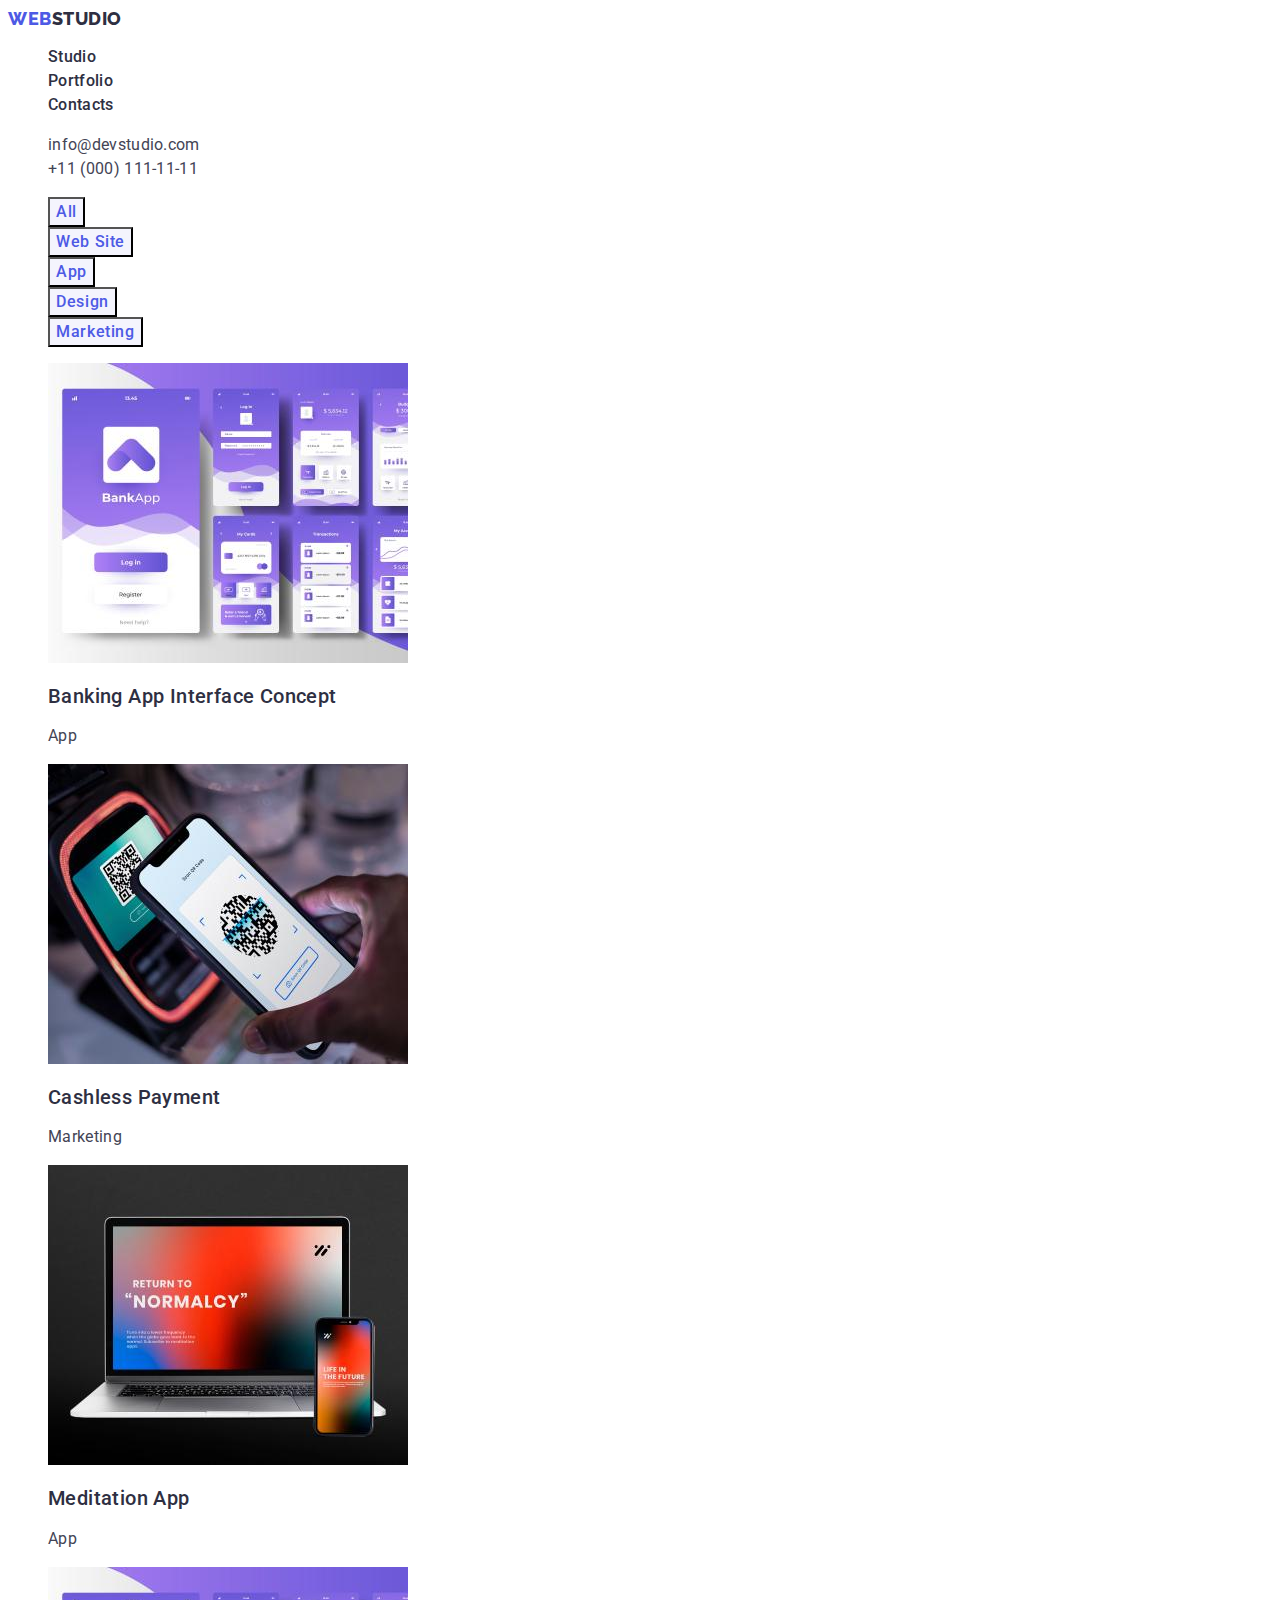
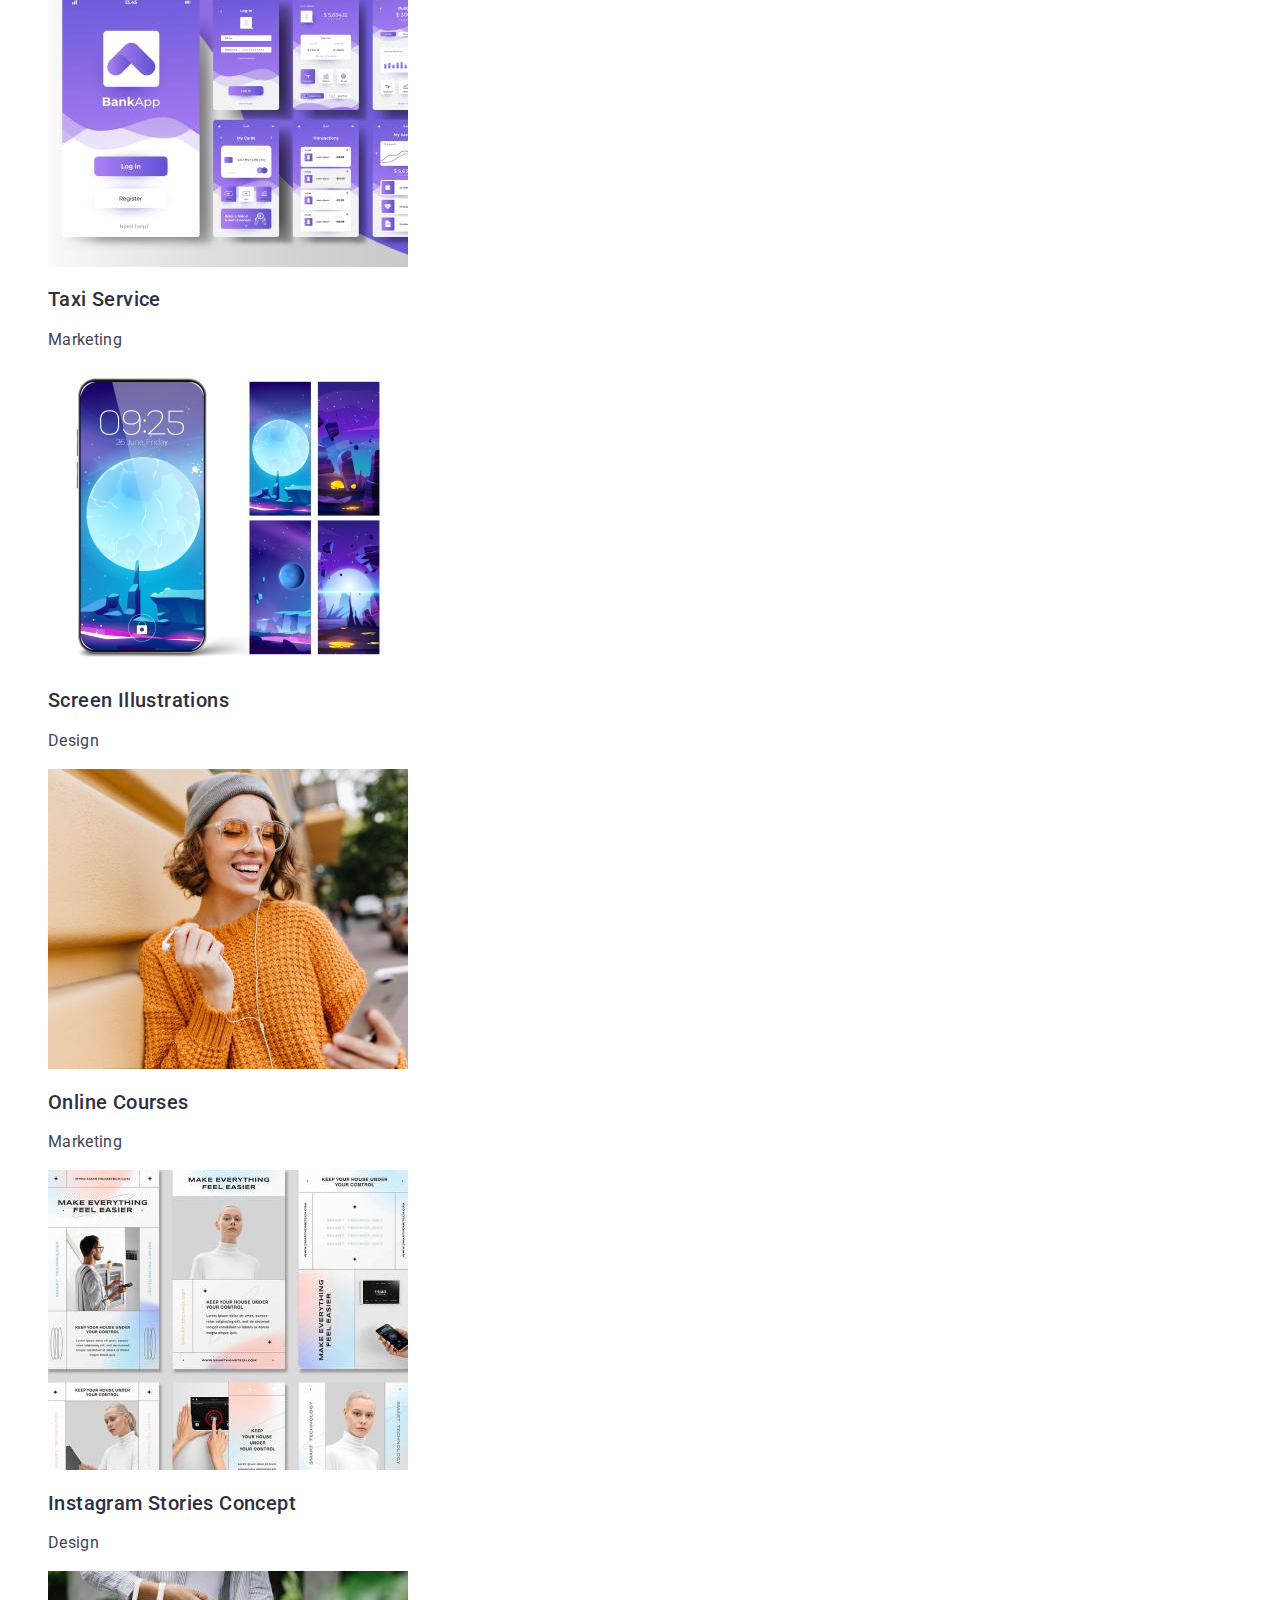
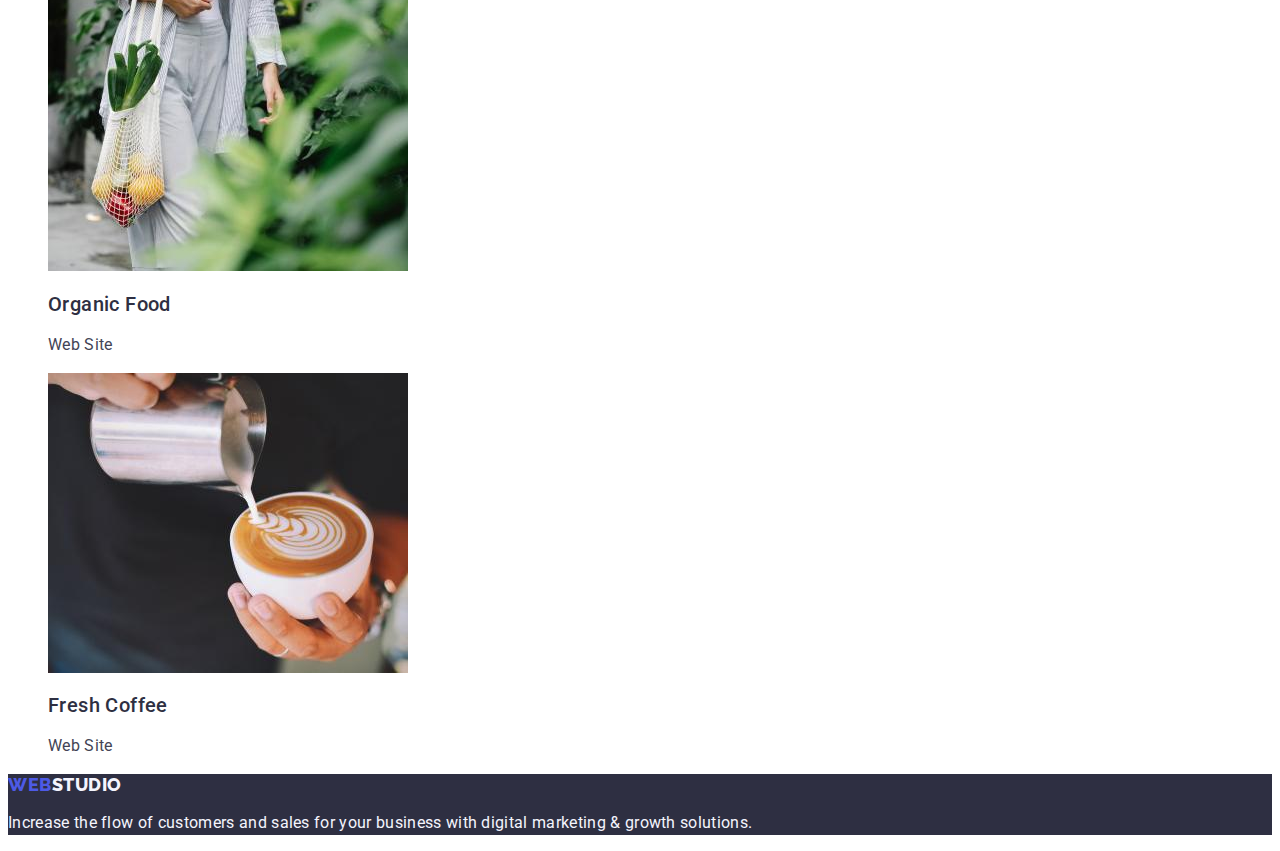
==== portfolio.html @ b9235daa "Add files via upload" ====
<!DOCTYPE html>
<html lang="en">
<head>
    <meta charset="UTF-8">
    <meta http-equiv="X-UA-Compatible" content="IE=edge">
    <meta name="viewport" content="width=device-width, initial-scale=1.0">
    <title>Portfolio</title>
    <link rel="preconnect" href="https://fonts.googleapis.com">
    <link rel="preconnect" href="https://fonts.gstatic.com" crossorigin>
    <link href="https://fonts.googleapis.com/css2?family=Montserrat:wght@400;700&family=Raleway:wght@800&family=Roboto:wght@400;500;700&display=swap" rel="stylesheet">
    <link rel="stylesheet" href="./css/styles.css">
</head>
<body>
    <header class="page-header">
        <nav class="page-nav">
            <a class="logo link" href="./index.html">Web<span class="logo-accent">Studio</span></a>
            <ul class="menu-list list">
                <li><a class="menu-item-list text-font link" href="./index.html">Studio</a></li>
                <li><a class="menu-item-list text-font link" href="./portfolio.html">Portfolio</a></li>
                <li><a class="menu-item-list text-font link" href="">Contacts</a></li>
            </ul>
        </nav>
        <address class="contacts-info">
            <ul class="contacts list">
                <li><a class="contact-link text-font link" href="mailto:info@devstudio.com">info@devstudio.com</a></li>
                <li><a class="contact-link text-font link" href="tel:+110001111111">+11 (000) 111-11-11</a></li>
            </ul>
        </address>
    </header>
    <main class="main-portfolio">
        <!-- Main-navy-buttons -->
        <section class="portfolio-nav-buttons">
            <h1 hidden>Portfolio</h1>
            <ul class="portfolio-nav-list list">
                <li class="portfolio-nav-list-item">
                    <button class="portfolio-button" type="button">All</button>
                </li>
                <li class="portfolio-nav-list-item">
                    <button class="portfolio-button" type="button">Web Site</button>
                </li>
                <li class="portfolio-nav-list-item">
                    <button class="portfolio-button" type="button">App</button>
                </li>
                <li  class="portfolio-nav-list-item">
                    <button class="portfolio-button" type="button">Design</button>
                </li>
                <li class="portfolio-nav-list-item">
                    <button class="portfolio-button" type="button">Marketing</button>
                </li>
            </ul>
            <ul class="portfolio-img list">
                <!-- <h2 hidden>description</h2> -->
                <li class="portfolio-visual-item">
                    <a class="card-img link" href="">
                        <img src="./images/portfolio/1_1.jpg" alt="Banking App Interface Concept" width="360">
                        <!-- <h3>Banking App Interface Concept</h3> -->
                        <h2 class="third-header text-font">Banking App Interface Concept</h2>
                        <p class="feature-descriptions text-font">App</p>
                    </a>
                </li>
                <li class="portfolio-visual-item">
                    <a class="card-img link" href="">
                        <img src="./images/portfolio/1_2.jpg" alt="Cashless Payment" width="360">
                        <h2 class="third-header text-font">Cashless Payment</h2>
                        <p class="feature-descriptions text-font">Marketing</p>
                    </a>
                </li>
                <li class="portfolio-visual-item">
                    <a class="card-img link" href="">
                        <img src="./images/portfolio/1_3.jpg" alt="Meditation App" width="360">
                        <h2 class="third-header text-font">Meditation App</h2>
                        <p class="feature-descriptions text-font">App</p>
                    </a>
                </li>
                <li class="portfolio-visual-item">
                    <a class="card-img link" href="">
                        <img src="./images/portfolio/2_1.jpg" alt="Taxi Service" width="360">
                        <h2 class="third-header text-font">Taxi Service</h2>
                        <p class="feature-descriptions text-font">Marketing</p>
                    </a>
                </li>
                <li class="portfolio-visual-item">
                    <a class="card-img link" href="">
                        <img src="./images/portfolio/2_2.jpg" alt="Screen Illustrations" width="360">
                        <h2 class="third-header text-font">Screen Illustrations</h2>
                        <p class="feature-descriptions text-font">Design</p>
                    </a>
                </li>
                <li class="portfolio-visual-item">
                    <a class="card-img link" href="">
                        <img src="./images/portfolio/2_3.jpg" alt="Online Courses" width="360">
                        <h2 class="third-header text-font">Online Courses</h2>
                        <p class="feature-descriptions text-font">Marketing</p>
                    </a>
                </li>
                <li class="portfolio-visual-item">
                    <a class="card-img link" href="">
                        <img src="./images/portfolio/3_1.jpg" alt="Instagram Stories Concept" width="360">
                        <h2 class="third-header text-font">Instagram Stories Concept</h2>
                        <p class="feature-descriptions text-font">Design</p>
                    </a>
                </li>
                <li class="portfolio-visual-item">
                    <a class="card-img link" href="">
                        <img src="./images/portfolio/3_2.jpg" alt="Organic Food" width="360">
                        <h2 class="third-header text-font">Organic Food</h2>
                        <p class="feature-descriptions text-font">Web Site</p>
                    </a>
                </li>
                <li class="portfolio-visual-item">
                    <a class="card-img link" href="">
                        <img src="./images/portfolio/3_3.jpg" alt="Fresh Coffee" width="360">
                        <h2 class="third-header text-font">Fresh Coffee</h2>
                        <p class="feature-descriptions text-font">Web Site</p>
                    </a>
                </li>
            </ul>
        </section>
    </main>
    <footer class="page-footer portfolio-footer-marg">
        <!-- <div class="footer-left-side"> -->
            <a class="logo-second link" href="./index.html">Web<span class="logo-second-accent">Studio</span></a>
            <p class="text-footer text-font">Increase the flow of customers and sales for your business with digital marketing & growth
            solutions.</p>
        <!-- </div> -->
    </footer>
</body>
</html>
---- css/styles.css ----
body{
    font-family: 'Roboto', sans-serif;
    color: #434455;
    background-color: #FFFFFF;
}

:root{
    --font-family: 'Raleway', sans-serif;
}

.list{
    list-style: none;
}

.link{
    text-decoration: none;
}

.logo{
    font-family: var(--font-family);
    font-weight: 800;
    font-size: 18px;
    line-height: 1.17;
    letter-spacing: 0.03em;
    text-transform: uppercase;
    color: #4D5AE5;
}

.logo-accent{
    font-family: var(--font-family);
    font-weight: 800;
    font-size: 18px;
    line-height: 1.17;
    letter-spacing: 0.03em;
    text-transform: uppercase;
    color: #2E2F42;
}

.menu-item-list{
    font-weight: 500;
    font-size: 16px;
    line-height: 1.5;
    letter-spacing: 0.02em;
    color: #2E2F42;
    }

.menu-item-list:focus{
    color: #404BBF;
}
.menu-item-list:hover{
    color: #404BBF;
}

.contacts-info{
    font-style: normal;
}

.contact-link {
    font-weight: 400;
    font-size: 16px;
    line-height: 1.5;
    letter-spacing: 0.02em;
    color: #434455;
}

.contact-link:hover{
    color: #404BBF;
}
.contact-link:focus{
    color: #404BBF;
}

.hero{
    background-color: #2E2F42;
    text-align: center;
}


.hero-title{
    font-weight: 700;
    font-size: 56px;
    line-height: 1.07;
    letter-spacing: 0.02em;
    color: #FFFFFF;
}

.main-hero-button{
    background: #4D5AE5;
    color: #FFFFFF;
    font-weight: 500;
    font-size: 16px;
    font-style: normal;
    line-height: 1.5;
    letter-spacing: 0.04em;
    cursor: pointer;
}
.main-hero-button:hover{
    background-color: #404BBF;
}

.main-hero-button:focus{
    background-color: #404BBF;
}

.second-header {
    font-weight: 700;
    font-size: 36px;
    line-height: 1.11;
    letter-spacing: 0.02em;
    text-transform: capitalize;
    color: #2E2F42;
}

.third-header{
    font-weight: 500;
    font-size: 20px;
    line-height: 1.2;
    letter-spacing: 0.02em;
    color: #2E2F42; 
}

.feature-descriptions{
    font-weight: 400;
    font-size: 16px;
    line-height: 1.5;
    letter-spacing: 0.02em;
    color: #434455;
}
.text-font{
    font-family: inherit;
}

.work-description{ 
    text-align: center;
}

.team{
    background-color: #F4F4FD;
    text-align: center;
}

.members-of-team{
    background-color: #FFFFFF;
}

.page-footer{
    background-color: #2E2F42;
}

.logo-second {
    font-family: var(--font-family);
    font-weight: 800;
    font-size: 18px;
    line-height: 1.17;
    letter-spacing: 0.03em;
    text-transform: uppercase;
    color: #4D5AE5;}

.logo-second-accent {
    font-family:var(--font-family);
    font-weight: 800;
    font-size: 18px;
    line-height: 1.17;
    letter-spacing: 0.03em;
    text-transform: uppercase;
    color: #F4F4FD;
}

.text-footer{
    font-weight: 400;
    font-size: 16px;
    line-height: 1.5;
    letter-spacing: 0.02em;
    color: #F4F4FD;
}

.portfolio-button{
    background: #F4F4FD;
    color: #4D5AE5;
    font-family: inherit;
    font-weight: 500;
    font-size: 16px;
    font-style: normal;
    line-height: 1.5;
    letter-spacing: 0.04em;
    cursor: pointer;
}

.portfolio-button:hover{
    color: #FFFFFF;
    background-color: #404BBF;
}

.portfolio-button:focus{
    color: #FFFFFF;
    background-color: #404BBF;
}

.portfolio-visual-item{
    background-color: #FFFFFF;}
   

.img-card-header{
    font-family: inherit;
    font-weight: 500;
    font-size: 20px;
    line-height: 1.2;
    letter-spacing: 0.02em;
    color: #2E2F42;
}
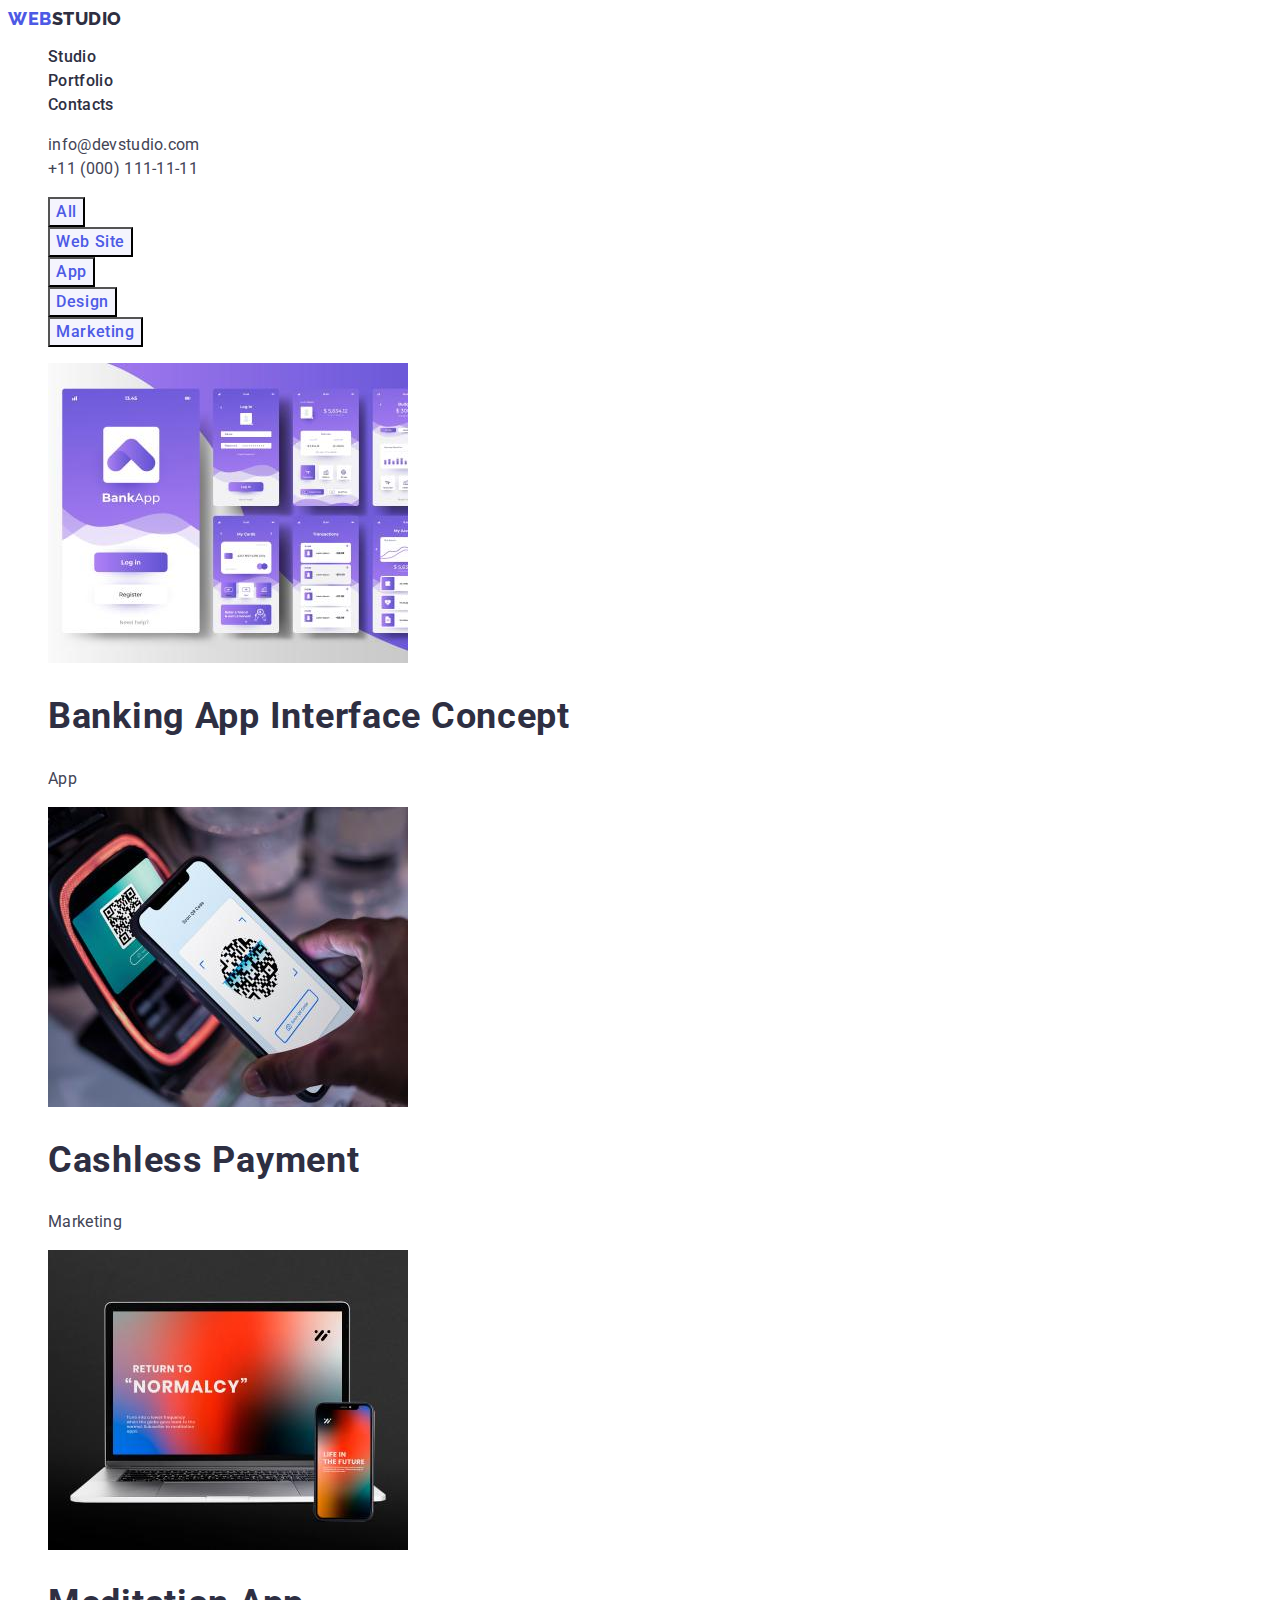
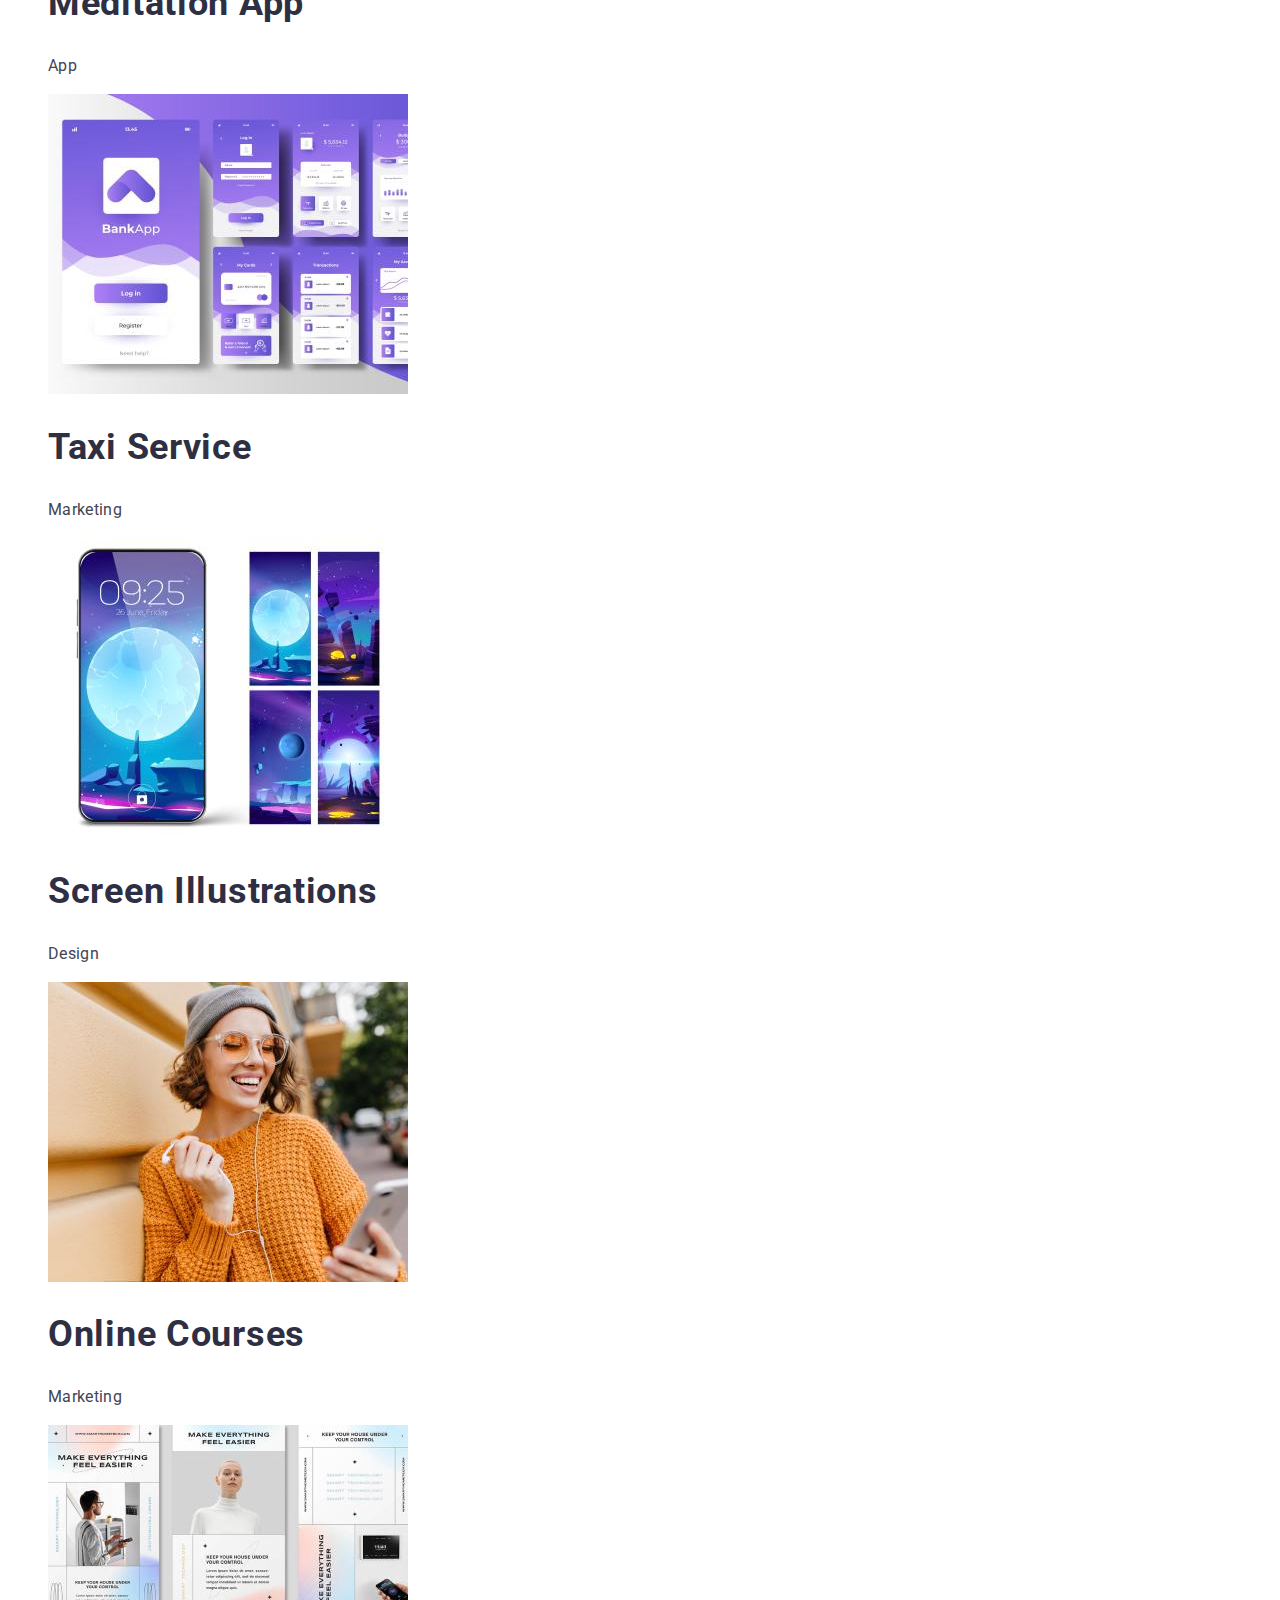
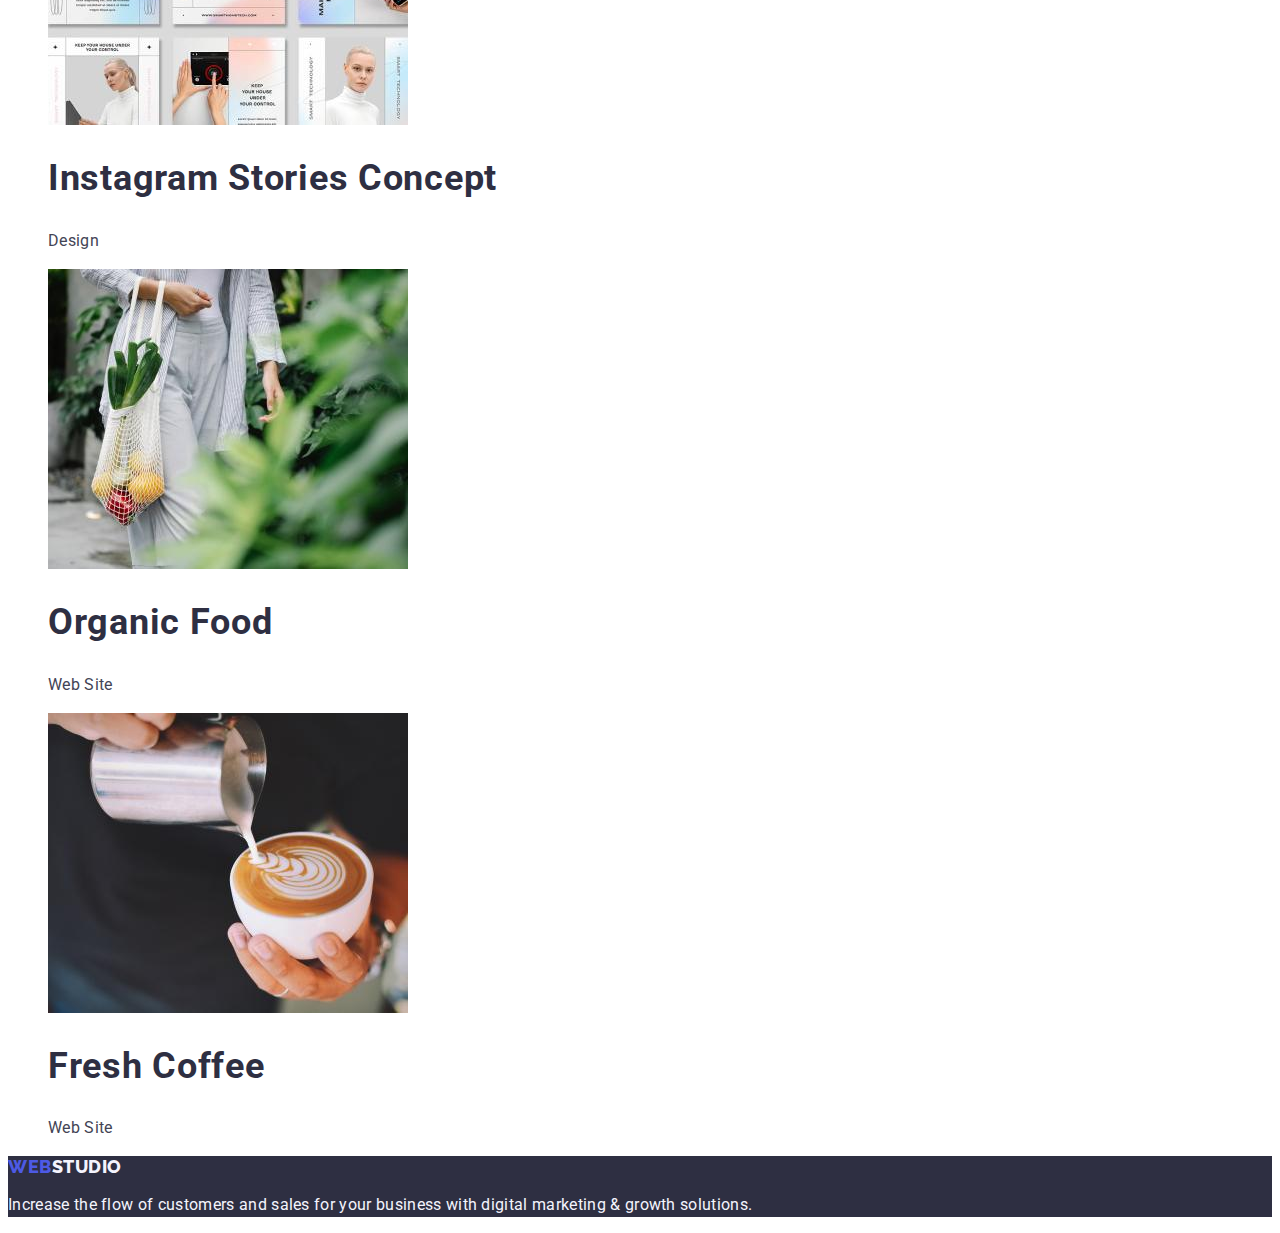
==== commit e0978e78: "finally!" ====
--- a/portfolio.html
+++ b/portfolio.html
@@ -54,63 +54,63 @@
                     <a class="card-img link" href="">
                         <img src="./images/portfolio/1_1.jpg" alt="Banking App Interface Concept" width="360">
                         <!-- <h3>Banking App Interface Concept</h3> -->
-                        <h2 class="third-header text-font">Banking App Interface Concept</h2>
+                        <h2 class="second-header text-font">Banking App Interface Concept</h2>
                         <p class="feature-descriptions text-font">App</p>
                     </a>
                 </li>
                 <li class="portfolio-visual-item">
                     <a class="card-img link" href="">
                         <img src="./images/portfolio/1_2.jpg" alt="Cashless Payment" width="360">
-                        <h2 class="third-header text-font">Cashless Payment</h2>
+                        <h2 class="second-header text-font">Cashless Payment</h2>
                         <p class="feature-descriptions text-font">Marketing</p>
                     </a>
                 </li>
                 <li class="portfolio-visual-item">
                     <a class="card-img link" href="">
                         <img src="./images/portfolio/1_3.jpg" alt="Meditation App" width="360">
-                        <h2 class="third-header text-font">Meditation App</h2>
+                        <h2 class="second-header text-font">Meditation App</h2>
                         <p class="feature-descriptions text-font">App</p>
                     </a>
                 </li>
                 <li class="portfolio-visual-item">
                     <a class="card-img link" href="">
                         <img src="./images/portfolio/2_1.jpg" alt="Taxi Service" width="360">
-                        <h2 class="third-header text-font">Taxi Service</h2>
+                        <h2 class="second-header text-font">Taxi Service</h2>
                         <p class="feature-descriptions text-font">Marketing</p>
                     </a>
                 </li>
                 <li class="portfolio-visual-item">
                     <a class="card-img link" href="">
                         <img src="./images/portfolio/2_2.jpg" alt="Screen Illustrations" width="360">
-                        <h2 class="third-header text-font">Screen Illustrations</h2>
+                        <h2 class="second-header text-font">Screen Illustrations</h2>
                         <p class="feature-descriptions text-font">Design</p>
                     </a>
                 </li>
                 <li class="portfolio-visual-item">
                     <a class="card-img link" href="">
                         <img src="./images/portfolio/2_3.jpg" alt="Online Courses" width="360">
-                        <h2 class="third-header text-font">Online Courses</h2>
+                        <h2 class="second-header text-font">Online Courses</h2>
                         <p class="feature-descriptions text-font">Marketing</p>
                     </a>
                 </li>
                 <li class="portfolio-visual-item">
                     <a class="card-img link" href="">
                         <img src="./images/portfolio/3_1.jpg" alt="Instagram Stories Concept" width="360">
-                        <h2 class="third-header text-font">Instagram Stories Concept</h2>
+                        <h2 class="second-header text-font">Instagram Stories Concept</h2>
                         <p class="feature-descriptions text-font">Design</p>
                     </a>
                 </li>
                 <li class="portfolio-visual-item">
                     <a class="card-img link" href="">
                         <img src="./images/portfolio/3_2.jpg" alt="Organic Food" width="360">
-                        <h2 class="third-header text-font">Organic Food</h2>
+                        <h2 class="second-header text-font">Organic Food</h2>
                         <p class="feature-descriptions text-font">Web Site</p>
                     </a>
                 </li>
                 <li class="portfolio-visual-item">
                     <a class="card-img link" href="">
                         <img src="./images/portfolio/3_3.jpg" alt="Fresh Coffee" width="360">
-                        <h2 class="third-header text-font">Fresh Coffee</h2>
+                        <h2 class="second-header text-font">Fresh Coffee</h2>
                         <p class="feature-descriptions text-font">Web Site</p>
                     </a>
                 </li>
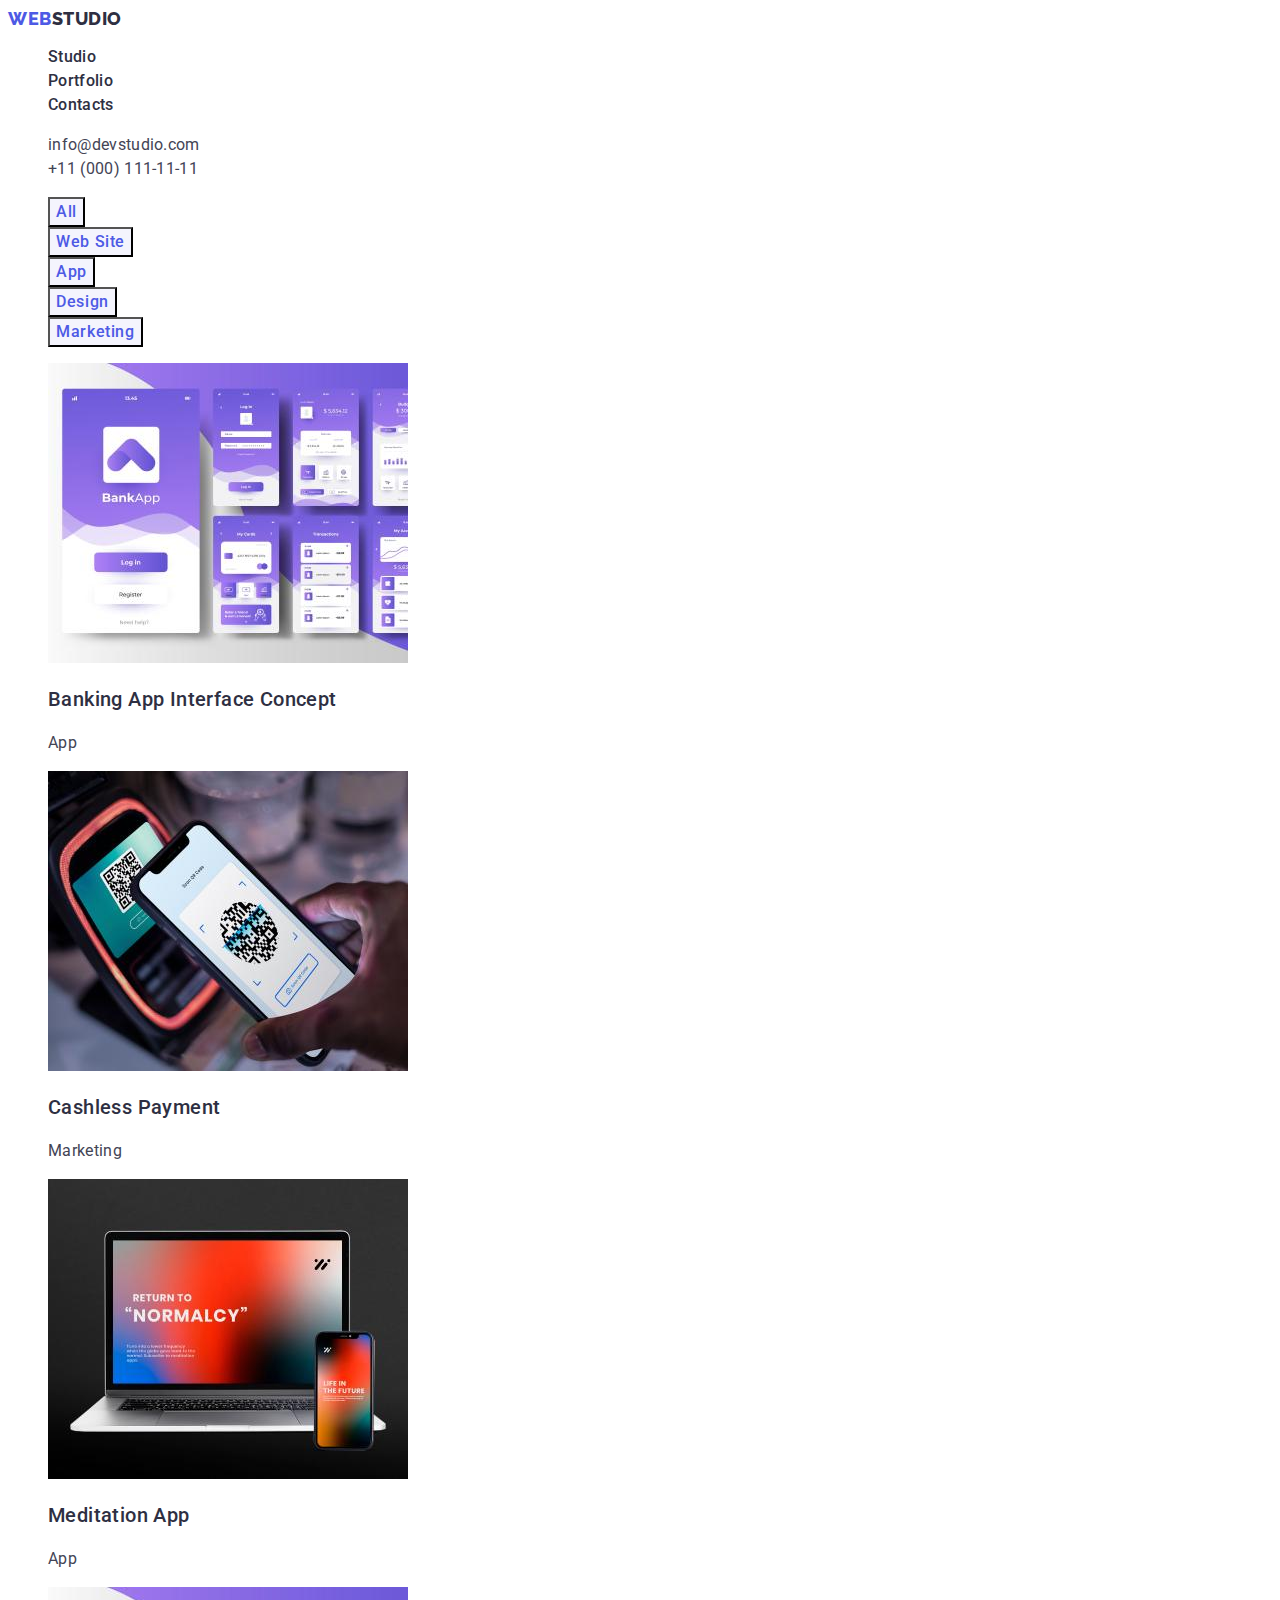
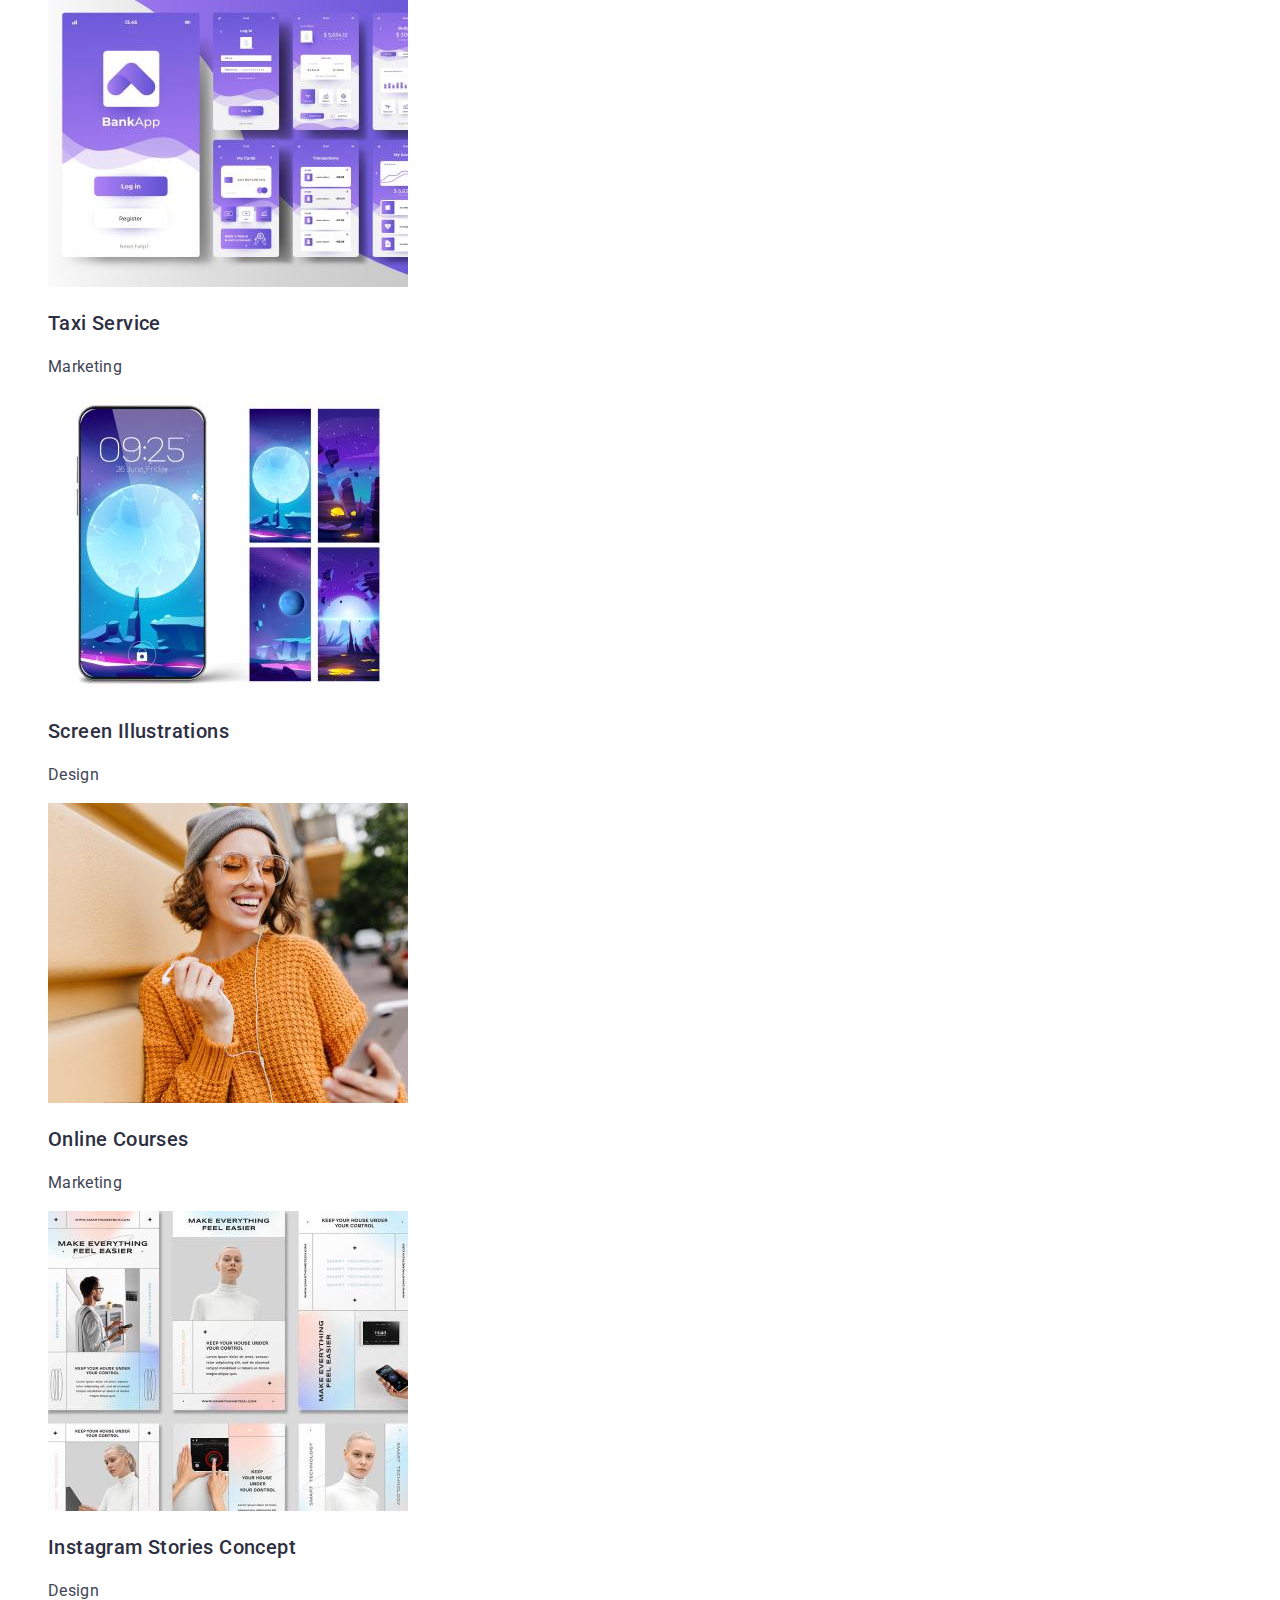
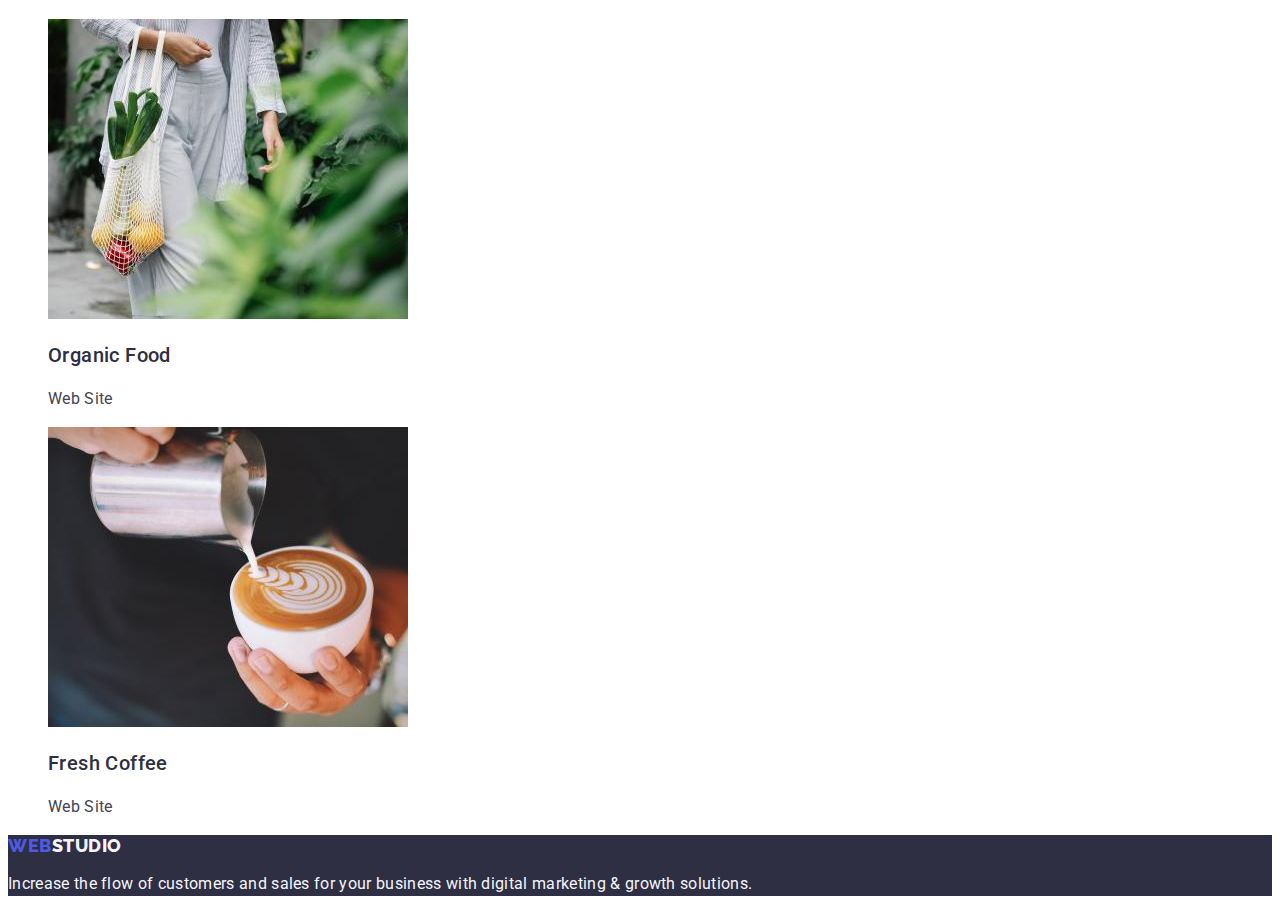
==== commit 396d352c: "finally!!" ====
--- a/portfolio.html
+++ b/portfolio.html
@@ -54,63 +54,63 @@
                     <a class="card-img link" href="">
                         <img src="./images/portfolio/1_1.jpg" alt="Banking App Interface Concept" width="360">
                         <!-- <h3>Banking App Interface Concept</h3> -->
-                        <h2 class="second-header text-font">Banking App Interface Concept</h2>
+                        <h3 class="third-header text-font">Banking App Interface Concept</h3>
                         <p class="feature-descriptions text-font">App</p>
                     </a>
                 </li>
                 <li class="portfolio-visual-item">
                     <a class="card-img link" href="">
                         <img src="./images/portfolio/1_2.jpg" alt="Cashless Payment" width="360">
-                        <h2 class="second-header text-font">Cashless Payment</h2>
+                        <h3 class="third-header text-font">Cashless Payment</h3>
                         <p class="feature-descriptions text-font">Marketing</p>
                     </a>
                 </li>
                 <li class="portfolio-visual-item">
                     <a class="card-img link" href="">
                         <img src="./images/portfolio/1_3.jpg" alt="Meditation App" width="360">
-                        <h2 class="second-header text-font">Meditation App</h2>
+                        <h3 class="third-header text-font">Meditation App</h3>
                         <p class="feature-descriptions text-font">App</p>
                     </a>
                 </li>
                 <li class="portfolio-visual-item">
                     <a class="card-img link" href="">
                         <img src="./images/portfolio/2_1.jpg" alt="Taxi Service" width="360">
-                        <h2 class="second-header text-font">Taxi Service</h2>
+                        <h3 class="third-header text-font">Taxi Service</h3>
                         <p class="feature-descriptions text-font">Marketing</p>
                     </a>
                 </li>
                 <li class="portfolio-visual-item">
                     <a class="card-img link" href="">
                         <img src="./images/portfolio/2_2.jpg" alt="Screen Illustrations" width="360">
-                        <h2 class="second-header text-font">Screen Illustrations</h2>
+                        <h3 class="third-header text-font">Screen Illustrations</h3>
                         <p class="feature-descriptions text-font">Design</p>
                     </a>
                 </li>
                 <li class="portfolio-visual-item">
                     <a class="card-img link" href="">
                         <img src="./images/portfolio/2_3.jpg" alt="Online Courses" width="360">
-                        <h2 class="second-header text-font">Online Courses</h2>
+                        <h3 class="third-header text-font">Online Courses</h3>
                         <p class="feature-descriptions text-font">Marketing</p>
                     </a>
                 </li>
                 <li class="portfolio-visual-item">
                     <a class="card-img link" href="">
                         <img src="./images/portfolio/3_1.jpg" alt="Instagram Stories Concept" width="360">
-                        <h2 class="second-header text-font">Instagram Stories Concept</h2>
+                        <h3 class="third-header text-font">Instagram Stories Concept</h3>
                         <p class="feature-descriptions text-font">Design</p>
                     </a>
                 </li>
                 <li class="portfolio-visual-item">
                     <a class="card-img link" href="">
                         <img src="./images/portfolio/3_2.jpg" alt="Organic Food" width="360">
-                        <h2 class="second-header text-font">Organic Food</h2>
+                        <h3 class="third-header text-font">Organic Food</h3>
                         <p class="feature-descriptions text-font">Web Site</p>
                     </a>
                 </li>
                 <li class="portfolio-visual-item">
                     <a class="card-img link" href="">
                         <img src="./images/portfolio/3_3.jpg" alt="Fresh Coffee" width="360">
-                        <h2 class="second-header text-font">Fresh Coffee</h2>
+                        <h3 class="third-header text-font">Fresh Coffee</h3>
                         <p class="feature-descriptions text-font">Web Site</p>
                     </a>
                 </li>
